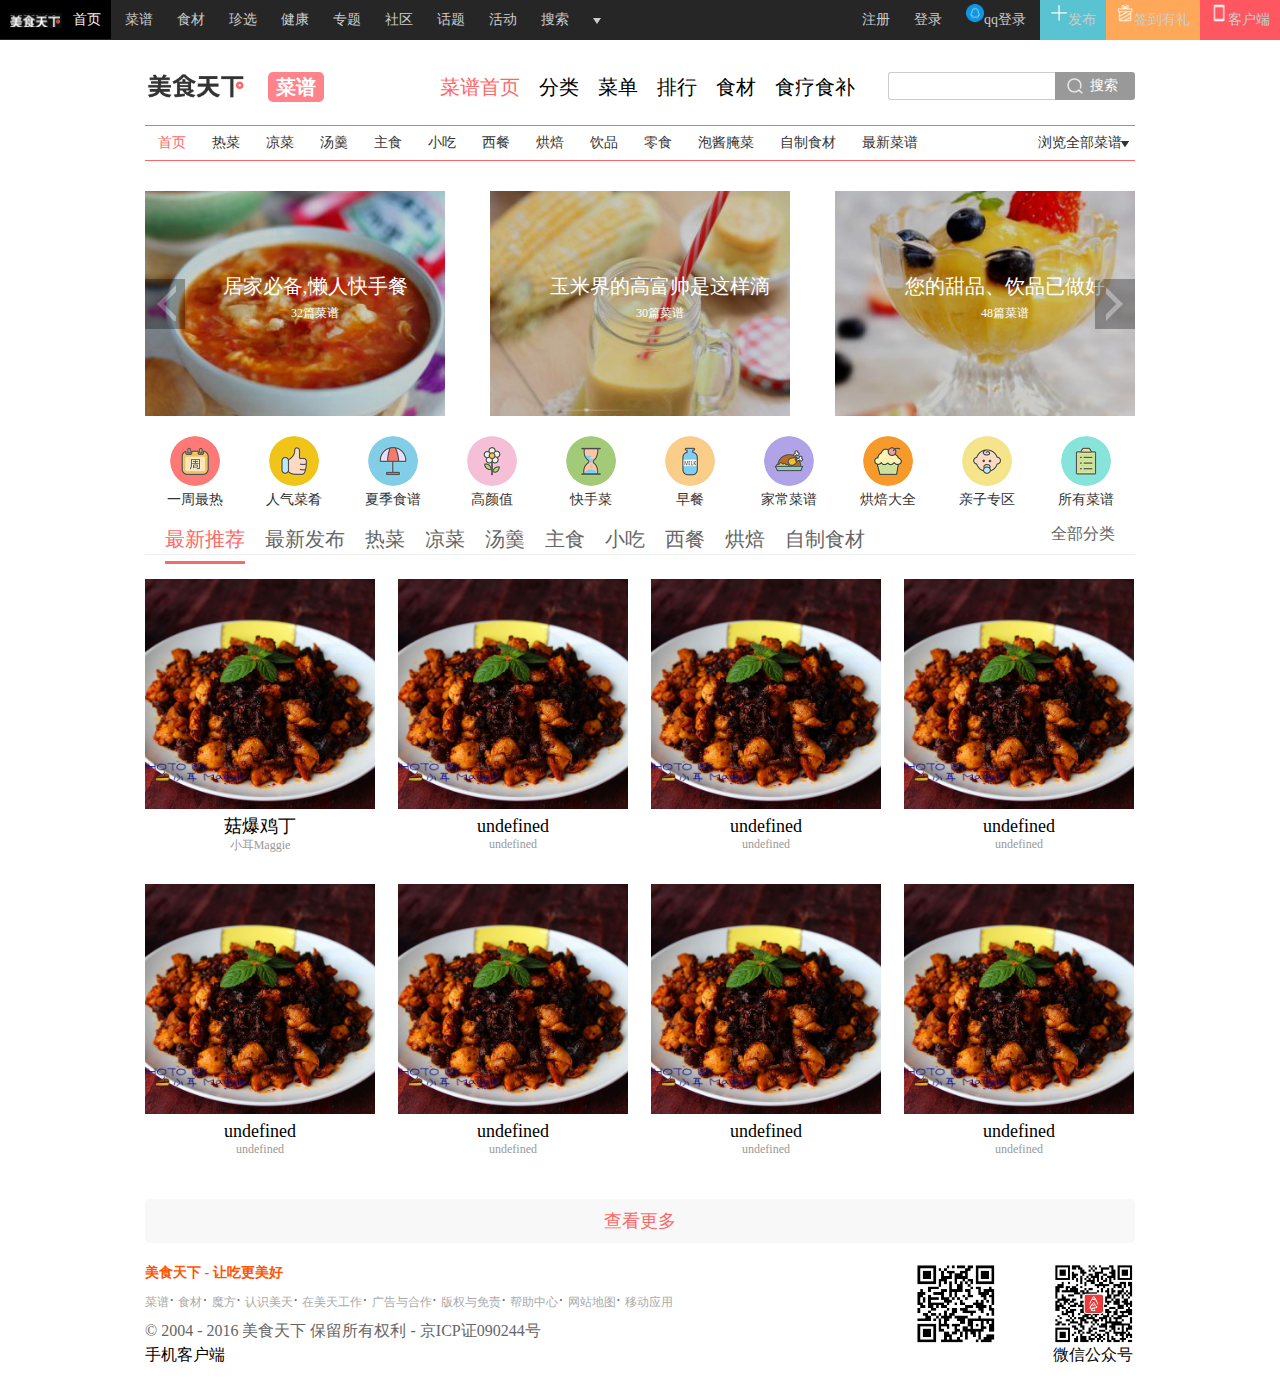
==== HTML/menu.html @ 3632134f "推送项目到git" ====
<!DOCTYPE html>
<html lang="en">
<head>
    <meta charset="UTF-8">
    <title>【菜谱】家常菜图片做法大全_精选孕妇简单营养健康菜谱_中西餐快餐饭店电子菜谱-美食天下</title>
    <link rel="stylesheet" href="../css/common.css">
    <link rel="stylesheet" href="../css/menu.css">
    <script type="text/javascript" src="../js/jquery-3.1.0.min.js"></script>

</head>
<body>
<header>
    <nav class="nav_wrap " >
        <div class="nav_wrap_1">
            <div class="left">
                <ul class="navbar_wrap_11 ">
                    <li><a href="index.html" title="美食天下" target="_blank" id="nav-logo">
                        <img src="../images/top-bar-logo.png">&nbsp;&nbsp;&nbsp;首页</a></li>
                    <li><a title="菜谱" href="menu.html" target="_blank">菜谱</a></li>
                    <li><a title="食材" href="yuanliao.html" target="_blank">食材</a></li>
                    <li><a title="珍选" href="zhenxuan.html" target="_blank">珍选</a></li>
                    <li><a title="健康" href="" target="_blank">健康</a></li>
                    <li><a title="专题" href="" target="_blank">专题</a></li>
                    <li><a title="社区" href="" target="_blank">社区</a></li>
                    <li><a title="话题" href="" target="_blank">话题</a></li>
                    <li><a title="活动" href="" target="_blank">活动</a></li>
                    <li><a title="搜索" href="" target="_blank">搜索</a></li>
                    <li id="nav_menu" class="wrap_dropdown " >
                        <a href=""><i></i></a>
                        <ul id="nav_menu_no" class="dropdown_menu "style="display: none;">
                            <li><a title="烘焙" href="" target="_blank">烘焙派</a></li>
                            </a></li>
                            <li><a title="妈妈派" href="" target="_blank">妈妈派</a></li>
                        </ul></li>
                </ul>
            </div>
            <div class="navbar_right">
                <ul class="navbar_wrap">
                    <li><a href="logon.html" target="_blank">注册</a></li>
                    <li><a href="login.html" target="_blank">登录</a></li>
                    <li id="navbar_right_img" class="wrap_dropdown ">
                        <a href="" class="" target="_blank"><img class="top_right_img" src="../images/top-bar-qq.png">qq登录</a>

                        <ul id="navbar_right_no" class="dropdown_menu Login" style="display: none;">
                            <li><a href="" ><img class="top_right_img" src="../images/top-bar-sina.png"><span>微博登录</span></a></li>
                            <li><a href="" ><img class="top_right_img" src="../images/top-bar-weixin.png"><span>微信登录</span></a></li>
                        </ul>

                    </li>
                    <li id="navbar_fabu" class="wrap_dropdown">
                        <a href=""  class=""target="_blank"><img class="top_right_img" src="../images/top-bar-issue.png">发布</a>
                        <ul id="navbar_fabu_no" class="dropdown_menu " style="display: none;">
                            <li><a href="" >发菜谱</a></li>
                            <li><a href="" >发话题</a></li>
                            <li><a href="" >发日志</a></li>
                        </ul>
                    </li><li id="J_down">
                    <a href="javascript:;" ><img src="../images/top-bar-sign.png">签到有礼</a>
                </li><li id="kehu">
                    <a href="kehuduan.html" ><img src="../images/top-bar-cli.png">客户端</a>
                </li>
                </ul>
            </div>
        </div>
    </nav>

</header>
<div id="w_logo" class="wrap2">
    <div class="wrap2_nav">
        <div class="wrap2_nav_left left">
            <a title="美食天下" href="index.html"><img src="../images/wapico.png"></a>
        </div>
        <div class="logoleft left">
            <h1><a href="menu.html" title="菜谱">菜谱</a></h1>
        </div>
        <div class="nav_logo ">
            <div class="searchBox right">
                <form class="wrap2_nav_form right" >
                    <a href="javascript:;" title="搜索" class="search_btn right" id="search">搜索</a>
                    <input id="q" class="form_text right" type="text" style="height: 20px;">

                </form>
            </div>
            <ul id="w_logo_menu" class="right">
                <li><a class="onn" title="菜谱首页" href="" target="_blank">菜谱首页
                    <i></i><b></b>
                </a></li>
                <li><a title="分类" href="" target="_blank">分类
                    <i></i><b></b>
                </a></li>
                <li><a title="菜单" href="" target="_blank">菜单
                    <i></i><b></b>
                </a></li>
                <li><a title="排行" href="" target="_blank">排行
                    <i></i><b></b>
                </a></li>
                <li><a title="食材" href="" target="_blank">食材
                    <i></i><b></b>
                </a></li>
                <li><a title="食疗食补" href="" target="_blank">食疗食补
                    <i></i><b></b>
                </a></li>
            </ul>

        </div>
    </div>
</div>

<div class="nav_wrap2">
    <ul>
        <li><a class="onn" href="">首页</a></li>
        <li><a href="">热菜</a></li>
        <li><a href="">凉菜</a></li>
        <li><a href="">汤羹</a></li>
        <li><a href="">主食</a></li>
        <li><a href="">小吃</a></li>
        <li><a href="">西餐</a></li>
        <li><a href="">烘焙</a></li>
        <li><a href="">饮品</a></li>
        <li><a href="">零食</a></li>
        <li><a href="">泡酱腌菜</a></li>
        <li><a href="">自制食材</a></li>
        <li><a href="">最新菜谱</a></li>
        <li id="navlist" style="float: right;"><a class="navlist_a" href="javascript:;">浏览全部菜谱<i></i><b></b>
        </a>
            <div id="navlist_sub" >
                <div>
                   <h5>主食/小吃/饮品</h5>
                    <ul>
                        <li><a title="米饭" href=""target="_blank">米饭</a></li>
                        <li><a title="炒饭" href=""target="_blank">炒饭</a></li>
                        <li><a title="包子" href=""target="_blank">包子</a></li>
                        <li><a title="饺子" href=""target="_blank">饺子</a></li>
                        <li><a title="馒头花卷" href=""target="_blank">馒头花卷</a></li>
                        <li><a title="面条" href=""target="_blank">面条</a></li>
                        <li><a title="饼" href=""target="_blank">饼</a></li>
                        <li><a title="粥" href=""target="_blank">粥</a></li>
                        <li><a title="冰品" href=""target="_blank">冰品</a></li>
                    </ul>
                </div>
                <div>
                    <h5>场景/饮食方式</h5>
                    <ul>
                        <li><a title="早餐" href=""target="_blank">早餐</a></li>
                        <li><a title="快手菜" href=""target="_blank">快手菜</a></li>
                        <li><a title="下午茶" href=""target="_blank">下午茶</a></li>
                        <li><a title="中式宴请" href=""target="_blank">中式宴请</a></li>
                        <li><a title="西式宴请" href=""target="_blank">西式宴请</a></li>
                        <li><a title="夏季食谱" href=""target="_blank">夏季食谱</a></li>
                        <li><a title="高颜值" href=""target="_blank">高颜值</a></li>
                        <li><a title="宿舍时代" href=""target="_blank">宿舍时代</a></li>
                        <li><a title="二人世界" href=""target="_blank">二人世界</a></li>
                        <li><a title="儿童" href=""target="_blank">儿童</a></li>
                        <li><a title="孕妇" href=""target="_blank">孕妇</a></li>
                        <li><a title="产妇" href=""target="_blank">产妇</a></li>
                    </ul>
                </div>
                <div>
                    <h5>中西菜系</h5>
                    <ul>
                        <li><a title="川菜" href=""target="_blank">川菜</a></li>
                        <li><a title="鲁菜" href=""target="_blank">鲁菜</a></li>
                        <li><a title="闽菜" href=""target="_blank">闽菜</a></li>
                        <li><a title="粤菜" href=""target="_blank">粤菜</a></li>
                        <li><a title="湘菜" href=""target="_blank">湘菜</a></li>
                        <li><a title="日料" href=""target="_blank">日料</a></li>
                        <li><a title="韩餐" href=""target="_blank">韩餐</a></li>
                        <li><a title="泰国菜" href=""target="_blank">泰国菜</a></li>
                        <li><a title="法国菜" href=""target="_blank">法国菜</a></li>
                    </ul>
                </div>
                <div>
                    <h5>烘焙</h5>
                    <ul>
                        <li><a title="面包" href=""target="_blank">面包</a></li>
                        <li><a title="蛋糕" href=""target="_blank">蛋糕</a></li>
                        <li><a title="派塔" href=""target="_blank">派塔</a></li>
                        <li><a title="吐司" href=""target="_blank">吐司</a></li>
                        <li><a title="披萨" href=""target="_blank">披萨</a></li>
                        <li><a title="慕斯" href=""target="_blank">慕斯</a></li>
                        <li><a title="饼干" href=""target="_blank">饼干</a></li>
                        <li><a title="曲奇" href=""target="_blank">曲奇</a></li>
                        <li><a title="布丁" href=""target="_blank">布丁</a></li>
                    </ul>
                </div>
                <div>
                    <h5>常见菜式</h5>
                    <ul>
                        <li><a title="热菜" href=""target="_blank">热菜</a></li>
                        <li><a title="凉菜" href=""target="_blank">凉菜</a></li>
                        <li><a title="主食" href=""target="_blank">主食</a></li>
                        <li><a title="小吃" href=""target="_blank">小吃</a></li>
                        <li><a title="汤羹" href=""target="_blank">汤羹</a></li>
                        <li><a title="烘焙" href=""target="_blank">烘焙</a></li>
                        <li><a title="饮品" href=""target="_blank">饮品</a></li>
                        <li><a title="家常菜" href=""target="_blank">家常菜</a></li>
                        <li><a title="开胃菜" href=""target="_blank">开胃菜</a></li>
                    </ul>
                </div>
                <div>
                    <h5>食疗食补</h5>
                    <ul>
                        <li><a title="补钙" href=""target="_blank">补钙</a></li>
                        <li><a title="贫血" href=""target="_blank">贫血</a></li>
                        <li><a title="免疫力" href=""target="_blank">免疫力</a></li>
                        <li><a title="养胃" href=""target="_blank">养胃</a></li>
                        <li><a title="对抗雾霾" href=""target="_blank">对抗雾霾</a></li>
                        <li><a title="润肺止咳" href=""target="_blank">润肺止咳</a></li>
                        <li><a title="滋阴" href=""target="_blank">滋阴</a></li>
                        <li><a title="壮阳" href=""target="_blank">壮阳</a></li>
                        <li><a title="失眠" href=""target="_blank">失眠</a></li>
                        <li><a title="养颜" href=""target="_blank">养颜</a></li>
                        <li><a title="排毒" href=""target="_blank">排毒</a></li>
                        <li><a title="便秘" href=""target="_blank">便秘</a></li>
                        <li><a title="瘦身" href=""target="_blank">瘦身</a></li>
                        <li><a title="丰胸" href=""target="_blank">丰胸</a></li>
                        <li><a title="痛经" href=""target="_blank">痛经</a></li>
                        <li><a title="月经不调" href=""target="_blank">月经不调</a></li>
                    </ul>
                </div>
            </div>
        </li>
    </ul>
</div>
<div class="wrap">
    <div class="w clear">
        <div class="home_slide mt10">
            <div id="home_slide" style="height: 225px;">
                <ul class="cplb" style="margin-top: 0px;">

                </ul>
            </div>
            <span class="control">
                <a class="prevBtn" href="javascript:;"><i>&nbsp;</i></a>
                <a class="nextBtn" href="javascript:;"><i>&nbsp;</i></a>
            </span>
        </div>
        <div class="recipe_n10 mt20 jtl">
            <a href="" target="_blank" title="一周最热">
                <img class="imgLoad" src="../images/caipu/r01.jpg" alt=""><br>一周最热
            </a>
            <a href="" target="_blank" title="人气菜肴">
                <img class="imgLoad" src="../images/caipu/r02.jpg" alt=""><br>人气菜肴
            </a>
            <a href="" target="_blank" title="夏季食谱">
                <img class="imgLoad" src="../images/caipu/r03.jpg" alt=""><br>夏季食谱
            </a>
            <a href="" target="_blank" title="高颜值">
                <img class="imgLoad" src="../images/caipu/r04.jpg" alt=""><br>高颜值
            </a>
            <a href="" target="_blank" title="快手菜">
                <img class="imgLoad" src="../images/caipu/r05.jpg" alt=""><br>快手菜
            </a>
            <a href="" target="_blank" title="早餐">
                <img class="imgLoad" src="../images/caipu/r06.jpg" alt=""><br>早餐
            </a>
            <a href="" target="_blank" title="家常菜谱">
                <img class="imgLoad" src="../images/caipu/r07.jpg" alt=""><br>家常菜谱
            </a>
            <a href="" target="_blank" title="烘焙大全">
                <img class="imgLoad" src="../images/caipu/r08.jpg" alt=""><br>烘焙大全
            </a>
            <a href="" target="_blank" title="亲子专区">
                <img class="imgLoad" src="../images/caipu/r09.jpg" alt=""><br>亲子专区
            </a>
            <a href="" target="_blank" title="所有菜谱">
                <img class="imgLoad" src="../images/caipu/r10.jpg" alt=""><br>所有菜谱
            </a>
        </div>
        <div id="recipeindex_info">
            <div id="recipeindex_info_wrap" style="position: static;top: 40px;z-index: 1111;left: 40px;">
                <div class="ui_title">
                    <div class="ui_title_wrap clear">
                        <h3 class="on" id="tuijian">
                            <a href="javascript:;" page="2" data="0" order="hot">最新推荐</a>
                        </h3>
                        <h3 class id="zuixinfabu">
                            <a href="javascript:;" page="2" data="0" order="new">最新发布</a>
                        </h3>
                        <h3 class id="recai">
                            <a href="javascript:;" page="2" data="102" order="tag">热菜</a>
                        </h3>
                        <h3 class id="liangcai">
                            <a href="javascript:;" page="2" data="202" order="tag">凉菜</a>
                        </h3>
                        <h3 class id="tanggeng">
                            <a href="javascript:;" page="2" data="57" order="tag">汤羹</a>
                        </h3>
                        <h3 class id="zhushi">
                            <a href="javascript:;" page="2" data="59" order="tag">主食</a>
                        </h3>
                        <h3 class id="xiaochi">
                            <a href="javascript:;" page="2" data="62" order="tag">小吃</a>
                        </h3>
                        <h3 class id="xican">
                            <a href="javascript:;" page="2" data="160" order="tag">西餐</a>
                        </h3>
                        <h3 class id="hongbei">
                            <a href="javascript:;" page="2" data="60" order="tag">烘焙</a>
                        </h3>
                        <h3 class id="zizhi">
                            <a href="javascript:;" page="2" data="69" order="tag">自制食材</a>
                        </h3>

                        <a title="全部分类" class="right" href="javascript:;" page="2" data="0" order="hot">全部分类</a>


                    </div>
                </div>
            </div>
        </div>
        <div class="big4_list clear mt10" id="recipeindex_living">
            <ul class="tuijian" style="display: block;"></ul>
            <ul class="zxfb" style="display: none;"></ul>
            <ul class="recai" style="display: none;"></ul>
            <ul class="liangcai" style="display: none;"></ul>
            <ul class="tanggeng" style="display: none;"></ul>
            <ul class="zhushi" style="display: none;"></ul>
            <ul class="xiaochi" style="display: none;"></ul>
            <ul class="xican" style="display: none;"></ul>
            <ul class="hongbei" style="display: none;"></ul>
            <ul class="zizhi" style="display: none;"></ul>
        </div>
        <div class="ui_loading mt10" id="recipeindex_living_loading">
            <a href="javascript:;" class>查看更多</a>
        </div>
        <div id="J_footer_box" class="footer-area clear" style="padding: 10px 0;">
            <div class="w">
                <div class="ft1">
                    <p class="c3b">
                        <a href="index.html" target="_blank" title="美食天下 - 让吃更美好">美食天下 - 让吃更美好</a>
                    </p>
                    <p class="c3c">
                        <a href="menu.html" title="菜谱" target="_blank">菜谱</a>·
                        <a href="yuanliao.html" title="食材" target="_blank">食材</a>·
                        <a href="" title="魔方" target="_blank">魔方</a>·
                        <a href="" title="认识美天" target="_blank">认识美天</a>·
                        <a href="" title="在美天工作" target="_blank">在美天工作</a>·
                        <a href="" title="广告与合作" target="_blank">广告与合作</a>·
                        <a href="" title="版权与免责" target="_blank">版权与免责</a>·
                        <a href="" title="帮助中心" target="_blank">帮助中心</a>·
                        <a href="" title="网站地图" target="_blank">网站地图</a>·
                        <a href="" title="移动应用" target="_blank">移动应用</a>
                    </p>
                    <p class="c3c">&copy; 2004 - 2016 美食天下 保留所有权利 - 京ICP证090244号</p>
                </div>
                <div class="ft3" style="float: right;">
                    <img width="82px;" src="../images/weixin_727.png" alt=""><br>
                    微信公众号
                </div>
                <div class="ft2" style="height: 105px;">
                    <img width="82px;" src="../images/msc_app.png" alt=""><br>
                    手机客户端
                </div>
            </div>
        </div>
    </div>
</div>

<div style="position: fixed;left: 411px;top:20px;z-index: 300004;visibility: visible;display: none;" class="msc_dialog">
    <div class="ui_dialog_outer">
        <table class="ui_dialog_border">
            <tbody>
            <tr>
                <td>
                    <div class="ui_dialog_inner" >
                        <div class="ui_dialog_header">
                            <div class="ui_dialog_title_outer">
                                <div id="ui_dialog_login" class="ui_dialog_title">
                                    登录美食天下
                                </div>
                                <a class="ui_dialog_close" href="javascript:;" title="取消"></a>
                            </div>
                        </div>
                        <div class="ui_dialog_main" style="width:380px;height: auto;">
                            <div id="ui_dialog_content_mini_login" class="ui_dialog_content">
                                <div class="mini_login">
                                    <form autocomplete="off" action="?" id="J_mini_login">
                                        <ul>
                                            <li class="mini_li mini_error" id="m_error"></li>
                                            <li class="mini_li mini_name">
                                                <label for="m_name" class="mini_label">手机号/昵称:</label>
                                                <input type="text" class="mini_text" id="m_name">
                                            </li>
                                            <li class="mini_li mini_pass">
                                                <label for="m_pass" class="mini_label">密码:</label>
                                                <input type="password" class="mini_text" id="m_pass">
                                            </li>
                                            <li class="mini_li mini_auto">
                                                <div class="left">
                                                    <input type="checkbox" id="m_auto" checked>
                                                    <label for="m_auto">下次自动登录</label>

                                                </div>
                                                <div class="right">
                                                    <a href="" target="_blank">忘记密码?</a>

                                                </div>
                                            </li>
                                            <li class="mini_li mini_bnt">
                                                <input type="submit" class="mini_input" id="m_btn" value="登录">
                                            </li>
                                            <li class="mini_li mini_reg">
                                                <a href="" >免费注册</a>
                                            </li>
                                            <li class="mini_li mini_other">
                                                <p style="text-align: center">也可以使用合作账号登录</p>
                                                <div class="clear mt10" style="text-align: center">
                                                    <a style="display: block;width: 33.3%;float: left" title="用QQ账号登录" href="">
                                                        <i style="margin: 5px auto;display: block;width: 45px;height: 45px;background: url(../images/kehuduan/lin4.png) no-repeat scroll 0 0;"></i>
                                                        QQ
                                                    </a>
                                                    <a style="display: block;width: 33.3%;float: left" title="用微信账号登录" href="">
                                                        <i style="margin: 5px auto;display: block;width: 45px;height: 45px;background: url(../images/kehuduan/lin4.png) no-repeat scroll 0 -135px;"></i>
                                                        微信
                                                    </a>
                                                    <a class="a2" style="display: block;width: 33.3%;float: left" title="用新浪微博账号登录" href="">
                                                        <i style="margin: 5px auto;display: block;width: 45px;height: 45px;background: url(../images/kehuduan/lin4.png) no-repeat scroll 0 -45px;"></i>
                                                        微博
                                                    </a>

                                                </div>
                                            </li>
                                        </ul>
                                    </form>
                                </div>
                            </div>
                        </div>
                        <div class="ui_dialog_footer">
                            <div class="ui_dialog_buttons" style="display: none;"></div>
                        </div>
                    </div>
                </td>
            </tr>
            </tbody>
        </table>
    </div>
</div>
<div class="ui_dialog_mask" style="z-index: 300000;position: fixed;left: 0px;top: 0px;width: 100%;height: 100%;overflow: hidden; display: none" ></div>

</body>
<script type="text/javascript" src="../js/common.js"></script>
<script type="text/javascript" src="../js/menu.js"></script>
</html>
---- css/common.css ----
/*头部*/
*{margin: 0;padding: 0;}
.nav_wrap{height: 40px;width: 100%;white-space: nowrap;z-index: 10000;background: rgb(38,38,38);margin: auto;min-width: 1050px;position: fixed;top: 0;}
ul {margin: 0;padding: 0;}
.nav_wrap li a{color: #ccc;text-decoration: none;height: 40px;line-height: 40px;font-size: 14px;}
.nav_wrap li a:hover{color: #f1f1f1;background: black;}
.nav_wrap li{display: inline-block;list-style: none;position: relative;}
.navbar_wrap_11 li a{padding: 12px 10px; }
.dropdown_menu{position: absolute;top: 40px;right: 0px;}
.Login{position: absolute;right: -4px;}
.wrap_dropdown li{display: block;background-color: rgb(38,38,38);}



.navbar_wrap li a{padding: 12px 10px;}
.navbar_wrap li a:hover{color: #f1f1f1;background: black;}
img{border: 0;vertical-align: middle;}
#nav_menu{position: relative;width: 30px;cursor: pointer;}
#nav_menu i{overflow: hidden;width: 0;height: 0;border: 4px dashed transparent;border-top: 6px solid #ccc;margin: 18px auto 10px;position: absolute;top: 0px;left: 10px;}
#nav_menu:hover{background: black;}

.navbar_right{float: right;}
.navbar_right img{width: 18px;height: 18px;margin: -14px auto 2px;}
/*.navbar_right .bar_text a{padding: 0;width: 60px;height: 40px;}*/
/*.navbar_right .bar_text a span{margin-bottom: -10px;}*/


#navbar_fabu{background: #59c3d1;color: white;}
#navbar_fabu a:hover{background: #59c3d1;}
#navbar_fabu .dropdown_menu li{background: #59c3d1;width: 65px;}
#J_down{background: #ffa859;}
#J_down a:hover{background: #ffa859;}
#kehu{background: #fe5761;}
#kehu a:hover{background: #fe5761;}




#w_logo{ width: 990px;height: 55px;margin: 60px auto 0 auto;}
#w_logo_menu a{font-size: 20px;color: black;}
#w_logo_menu li:nth-child(1) a{color: #ff6767;}
#w_logo_menu a:hover{color: #ff6767;}
.wrap2{margin: auto;}
.wrap2_nav_left{width: 108px;}
#w_logo_menu{position: relative;}
/*#w_logo_menu a.on i{position: absolute;bottom: 0;left: 50%;z-index: 1;display: block;overflow: hidden;margin-left: -9px;width: 0;height: 0;border: 9px dashed transparent;border-bottom: 9px solid #ff6767;}*/
.wrap2 li{display: inline-block;line-height: 54px;margin-left: 15px;}
.logoleft h1{margin: 12px 0 0 15px;height: 30px;line-height: 30px;font-size: 18px;}
.logoleft a{background:#ff838b;border-radius: 5px;color: #fff;display: block;font-size: 20px;padding: 0 8px;}
.searchBox{height: 30px;width: 250px;margin-top: 12px;margin-left: 30px;}
.form_text{width: 160px;border: 1px solid #ccc;border-right: none;border-radius: 3px 0 0 3px;height: 28px;line-height: 28px;padding: 3px;}
.search_btn{border-radius: 0 3px 3px 0;width: 80px;font-size: 14px;height: 28px;color: #fff;text-indent: 35px;line-height: 28px;background:#999 url(../images/search.png)no-repeat scroll 12px center/16px auto;display: block;}
.search_btn:hover{color: #fff;background: #ff6767 url(../images/search.png)no-repeat scroll 12px center/16px auto;}

.nav_wrap2{height: 34px;width: 990px;border-bottom: 1px solid #ff6767;border-top: 1px solid #ff6767;margin:10px auto;}
.nav_wrap2 li{float: left;padding: 0 10px;margin: 0;}

.nav_wrap2 a.on{color: #ff6767;}
.nav_wrap2 a{display: block;padding: 0 3px;height: 34px;font-size: 14px;line-height: 34px;}
#navlist{position: relative;}
#navlist .navlist_a i{position: absolute;top: 15px;right: 6px;z-index: 1;display: block;overflow: hidden;width: 0;height: 0;border: 4px dashed transparent;border-top: 6px solid #333;font-style: normal;}
#navlist .navlist_a b{position: absolute;top:15px;right: 6px;z-index: 1;display: block;overflow: hidden;width: 0;height: 0;border: 4px dashed transparent;border-top: 6px solid #333;font-weight: 400;}
#navlist_sub{background: #fff;width: 990px;position: absolute;right: 0;top: 35px;z-index: 50;box-shadow: 0 2px 3px #ddd;overflow: hidden;display: none;}
#navlist_sub div{float: left;width: 15%;margin: 0 0.8%;padding: 0 0 10px;}
#navlist_sub h5{padding: 15px 3px 0;width: 100%;font-weight: 700;clear: both;}
#navlist_sub li{line-height: 160%;width: 47%;padding: 0;}


.left{float: left;}
.right{float: right;}
ul ol{margin: 0;padding: 0;}
ul li{list-style: none;}
a{color: #333;text-decoration: none;}
a:visited{text-decoration: none;}
a:hover{color: #ff6767;text-decoration: none;}


.mt20{margin-top: 20px;}
.right{float: right;}
.clear{zoom:1;}
.mt10{margin-top: 10px;}
.w{width: 990px;margin-left: auto;margin-right: auto;position: relative;top: 0;left: 0;}
.on{color: #ff6767;border-bottom: 3px solid #ff6767;}
.onn{color: #ff6767;}
.imgLoad{background: url("../images/load.png") no-repeat center center #f8f8f8;}



/*底部*/
.footer-area{position: relative;}
.footer-area a{color: #aaa;font-size: 12px;margin-bottom: 6px;text-decoration: none;}
.w{width: 990px;margin: 0 auto;}
.ft1{clear: none;float: left;color: #666;width: 770px;}
.ft1 .c3b a{color: #f50;font-size: 14px;font-weight: 700;margin-bottom: 6px;}
.ft1 .c3c{margin-top: 10px;}
.w_link{padding: 25px 0 0 0;}
.w_link_url li{float: left;padding: 0 12px 0 0;list-style: none;}
.w a:hover{color: #ff6767;}
.ft2 .ft3{clear: none;float: right;text-align: center;margin-top: 15px;height: 105px;}
.w{width: 990px;margin: 0 auto;}
.w p{width: 785px;float: left;}
.w .right{margin-top: 0;}
.J-footer-box{font-size: 14px;color: #999;position: relative;}
.J-footer-box a{color: #999;}



/*登录签到*/
table{border-collapse: collapse;border-spacing: 0;}
tbody{display: table-row-group;vertical-align: middle;border-color: inherit;}
tr{display: table-row;vertical-align: inherit;border-color: inherit;}
td th{display: table-cell;vertical-align: inherit;}
.ui_dialog_border{border: 0 none;margin: 0;border-collapse: collapse;}
.ui_dialog_inner{background: #fff;border: 1px solid #bab0b8;}
.ui_dialog_title_outer{position: relative;}
.ui_dialog_title{font-size: 18px;overflow: hidden;cursor: default;height: 45px;line-height: 45px;padding: 0 28px 0 20px;background-color: #ff6767;color: #fff;}
.ui_dialog_close{display: block;outline: 0;position: absolute;overflow: hidden;right: 10px;top: 12px;height: 20px;width: 20px;text-indent: -9999em;cursor: pointer;}
.ui_dialog_close{background-image: url(../images/kehuduan/close.png);background-repeat: no-repeat;}
.ui_dialog_content{height: 450px;}
.mini_login{width: 380px;padding: 26px 0;text-align: left;line-height: 18px;font-size: 12px;}
.mini_li{padding: 0 20px 10px;vertical-align: top;}
.mini_error{height: 24px;display: none;}
label{cursor: default;}
.mini_label{font-size: 14px;color: #111;display: block;padding-bottom: 10px;}
.mini_text{border: 1px solid #ccc;height: 30px;line-height: 30px;padding: 6px;background-color: #fff;color: #333;width: 326px;}
#m_name{border: 1px solid #ccc;height: 30px;line-height: 30px;padding: 6px;background-color: #fff;color: #333;width: 326px;}
#m_pass{border: 1px solid #ccc;height: 30px;line-height: 30px;padding: 6px;background-color: #fff;color: #333;width: 326px;}
.mini_auto{padding-bottom: 30px;height: 18px;line-height: 18px;}
#m_auto{margin-top: 3px;}
input{outline: 0;resize: none;}
.mini_auto label{cursor: pointer;padding-left: 6px;color: #666;vertical-align: top;}
.mini_auto a, .mini_reg a{color: #369;}
.mini_input{background-color: #f50;height: 32px;text-align: center;font-size: 14px;color: #fff;border: 0;border-radius: 2px;width: 340px;cursor: pointer;font-size: 14px;}
.mini_reg{text-align: right;padding-bottom: 20px;}
.mini_other{border-top: 1px solid #f2f2f2;padding-top: 20px;color: #111;font-size: 14px;padding-bottom: 0;}

.ui_dialog_mask{background-color: #000;opacity: 0.3;}
---- css/menu.css ----
*{margin: 0;padding: 0;}
div{display: block;}


.wrap .w{background-color: #fff;padding: 10px 0;}


.home_slide{position: relative;height: 225px;width: 990px;overflow: hidden;}

#home_slide{height: 225px;width: 1035px;overflow: hidden;position: relative;}
.cplb{width: 4140px;overflow: hidden;}
#home_slide ul{display: block;position: relative;margin: 0;padding: 0;}
#home_slide li{display: inline;height: 225px;overflow: hidden;position: relative;width: 345px;float: left;padding: 0;display: inline-block;}
#home_slide li a{width: 300px;height: 225px;display: block;float: left;margin: 0;text-align: center;position: relative;overflow: hidden;}
#home_slide li a img{height: 300px;width: 300px;margin-top: -37px;transition: all 0.5s ease-in-out;}
#home_slide li:hover img{transform-origin: center center;transform:scale(1.1);}
.imgLoad{background: url("../images/load.png");}
.home_slide .prevBtn{z-index: 3;width: 40px;height: 50px;position: absolute;background-color: #000;opacity: 0.3;overflow: hidden;text-indent: -9999em;top: 87.5px;left: 0;cursor: pointer;}
.home_slide .nextBtn{z-index: 3;width: 40px;height: 50px;position: absolute;background-color: #000;opacity: 0.3;overflow: hidden;text-indent: -9999em;top: 87.5px;right: 0px;cursor: pointer;}
.home_slide .prevBtn i{display: block;background: url("../images/arrow.png")no-repeat;width: 20px;height: 40px;margin: 2px 0 0 11px;background-position: 0 -7px;}
.home_slide .nextBtn i{display: block;background: url("../images/arrow.png")no-repeat;width: 20px;height: 40px;margin: 2px 0 0 11px;background-position: -50px -7px;}
i{font-style: normal;}
#home_slide li a .os{width: 300px;height: 250px;background: #000;position: absolute;top: 0;left: 0;z-index: 1;opacity: 0.2;}
#home_slide li a p.line2{font-size: 20px;}
#home_slide li a p{color: #fff;position: absolute;left: 0;top: 50%;font-size: 26px;line-height: 120%;display: block;width: 280px;padding: 0 30px;height: 75px;margin-top: -30px;text-align: center;z-index: 3;}
#home_slide li a p span{font-size: 12px;}
.recipe_n10{padding: 0;}

.recipe_n10 a{float: left;width: 99px;text-align: center;text-decoration: none;font-size: 14px;}
.recipe_n10 a img{width: 50px;height: 50px;margin: 0 auto 5px;background: #f2f2f2;border-radius: 50%;}
#recipeindex_info{margin: 30px 0 0 0;}
#recipeindex_info_wrap{background: #fff;padding: 10px 0 5px;width: 990px;overflow: hidden;}
.ui_title{height: 35px;border-bottom: 1px solid #eeeeee;position: relative;}
.ui_title_wrap{line-height: 30px;}
.ui_title_wrap h3{float: left;font-weight: 400;display: inline-block;font-size: 20px;margin:5px 0 0 20px;padding-bottom: 7px;outline: 0;max-width: 100%;overflow: hidden;text-decoration: none;text-overflow: ellipsis;white-space: nowrap;}
.ui_title_wrap h3 a{color: #666;}
.ui_title_wrap h3.on{color: #ff6767;border-bottom: 3px solid #ff6767;}
.ui_title_wrap h3.on a{color: #ff6767;}
.ui_title_wrap h3.on a:visited a{text-decoration: none;}
.ui_title_wrap .right{float: right;margin-right:  20px;font-size: 16px;color: #666;}


.big4_list{width: 100%;}
.big4_list ul{width: 1040px;}
#recipeindex_living ul.on{display: block;}
.big4_list li{float: left;margin: 0 23px 0 0;text-align: center;width: 230px;height: 305px;overflow: hidden;}
.big4_list li a{display: block;;overflow: hidden;text-decoration: none;}
.big4_list li a i{display: block;overflow: hidden;width: 230px;height: 230px;}
.big4_list li a img{width: 230px;height: 230px;transition: transform 0.5s ease-in-out;}
.big4_list li a:hover img{transform-origin: center center;transform: scale(1.1);}
.big4_list li a p{width: 230px;font-size: 18px;line-height: 100%;padding: 8px 0 2px;color: black;}
.big4_list li a.u{margin: auto;color: #999;font-size: 12px;overflow: hidden;text-overflow: ellipsis;white-space: nowrap;}

.ui_loading {height: 44px;line-height: 44px;overflow: hidden;}
.ui_loading a{display: block;border-radius: 5px;text-align: center;font-size: 18px;color: #ff6767;background-color: #f8f8f8;outline: 0;cursor: pointer;transition: color 0.3s ease-in-out 0.3s,background-color 0.3s ease-in-out 0.3s;}
.ui_loading a:hover {color: #fff;background-color: #ff9797;}
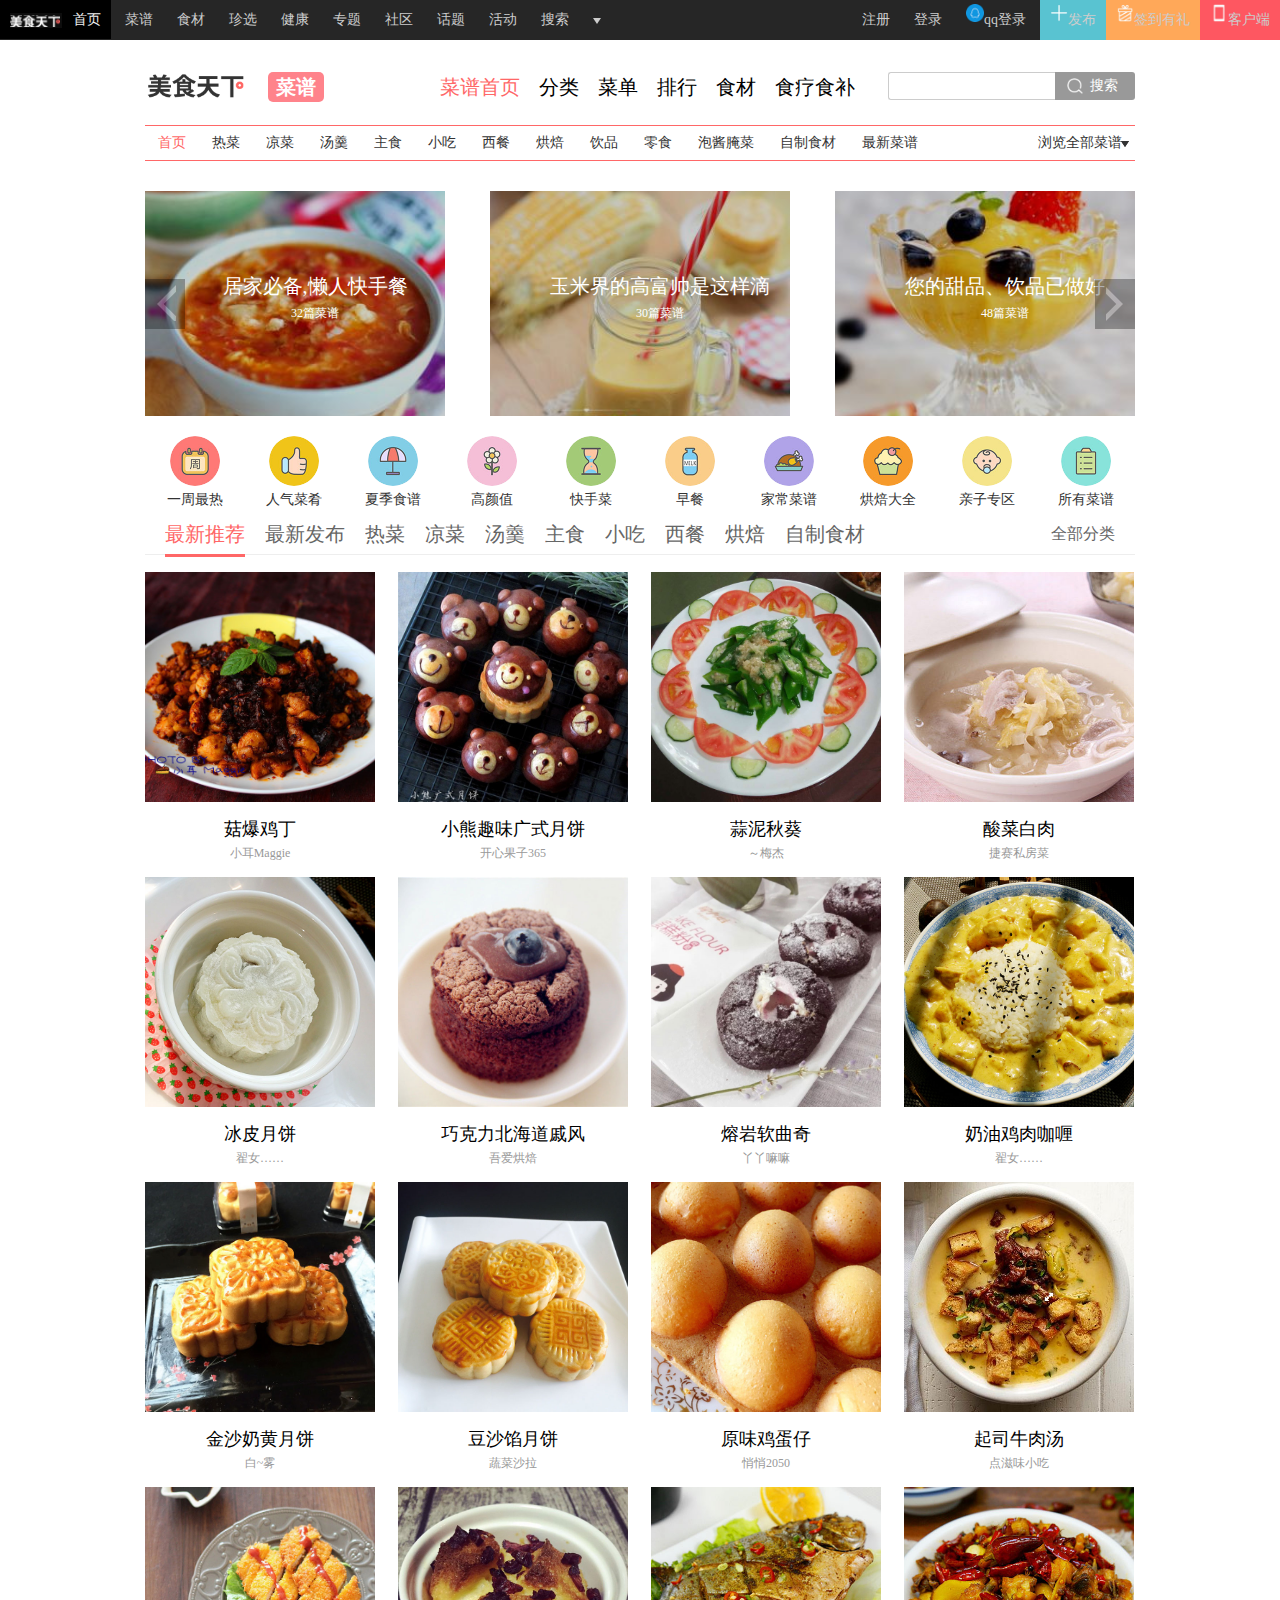
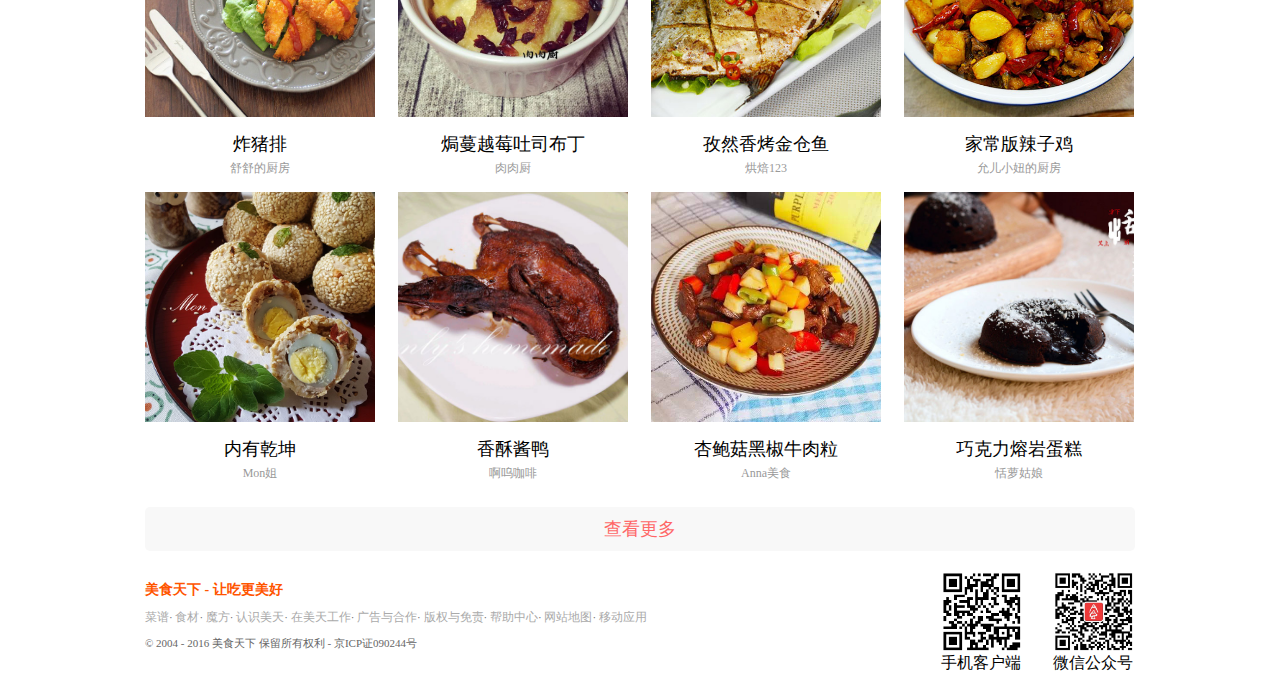
==== commit 2d1c2621: "修复bug" ====
--- a/HTML/menu.html
+++ b/HTML/menu.html
@@ -345,11 +345,11 @@
                     <p class="c3c">&copy; 2004 - 2016 美食天下 保留所有权利 - 京ICP证090244号</p>
                 </div>
                 <div class="ft3" style="float: right;">
-                    <img width="82px;" src="../images/weixin_727.png" alt=""><br>
+                    <img width="82px" src="../images/weixin_727.png" alt=""><br>
                     微信公众号
                 </div>
-                <div class="ft2" style="height: 105px;">
-                    <img width="82px;" src="../images/msc_app.png" alt=""><br>
+                <div class="ft2" style="float: right;margin-right: 30px;">
+                    <img width="82px" src="../images/msc_app.png" alt=""><br>
                     手机客户端
                 </div>
             </div>
--- a/css/common.css
+++ b/css/common.css
@@ -93,13 +93,13 @@
 .w{width: 990px;margin: 0 auto;}
 .ft1{clear: none;float: left;color: #666;width: 770px;}
 .ft1 .c3b a{color: #f50;font-size: 14px;font-weight: 700;margin-bottom: 6px;}
-.ft1 .c3c{margin-top: 10px;}
+.ft1 .c3c{margin-top: 10px;font-size: 11px;}
 .w_link{padding: 25px 0 0 0;}
 .w_link_url li{float: left;padding: 0 12px 0 0;list-style: none;}
 .w a:hover{color: #ff6767;}
-.ft2 .ft3{clear: none;float: right;text-align: center;margin-top: 15px;height: 105px;}
+.ft2 .ft3{clear: none;float: right;text-align: center;margin-top: 15px;height: 105px;font-size: 11px;}
 .w{width: 990px;margin: 0 auto;}
-.w p{width: 785px;float: left;}
+.w p{width: 785px;float: left;font-size: 11px;margin-top: 10px;}
 .w .right{margin-top: 0;}
 .J-footer-box{font-size: 14px;color: #999;position: relative;}
 .J-footer-box a{color: #999;}
--- a/css/menu.css
+++ b/css/menu.css
@@ -31,11 +31,11 @@
 .recipe_n10 a img{width: 50px;height: 50px;margin: 0 auto 5px;background: #f2f2f2;border-radius: 50%;}
 #recipeindex_info{margin: 30px 0 0 0;}
 #recipeindex_info_wrap{background: #fff;padding: 10px 0 5px;width: 990px;overflow: hidden;}
-.ui_title{height: 35px;border-bottom: 1px solid #eeeeee;position: relative;}
+.ui_title{height: 35px;position: relative;border-bottom: 1px solid #eeeeee;}
 .ui_title_wrap{line-height: 30px;}
-.ui_title_wrap h3{float: left;font-weight: 400;display: inline-block;font-size: 20px;margin:5px 0 0 20px;padding-bottom: 7px;outline: 0;max-width: 100%;overflow: hidden;text-decoration: none;text-overflow: ellipsis;white-space: nowrap;}
+.ui_title_wrap h3{float: left;font-weight: 400;display: inline-block;font-size: 20px;margin:0 0 0 20px;padding-bottom: 7px;outline: 0;max-width: 100%;overflow: hidden;text-decoration: none;text-overflow: ellipsis;white-space: nowrap;}
 .ui_title_wrap h3 a{color: #666;}
-.ui_title_wrap h3.on{color: #ff6767;border-bottom: 3px solid #ff6767;}
+.ui_title_wrap h3.on{color: #ff6767;border-bottom: 3px solid #ff6767;padding-bottom: 5px;}
 .ui_title_wrap h3.on a{color: #ff6767;}
 .ui_title_wrap h3.on a:visited a{text-decoration: none;}
 .ui_title_wrap .right{float: right;margin-right:  20px;font-size: 16px;color: #666;}
@@ -49,8 +49,10 @@
 .big4_list li a i{display: block;overflow: hidden;width: 230px;height: 230px;}
 .big4_list li a img{width: 230px;height: 230px;transition: transform 0.5s ease-in-out;}
 .big4_list li a:hover img{transform-origin: center center;transform: scale(1.1);}
+.big4_list li a:hover p{color: #ff6767;}
 .big4_list li a p{width: 230px;font-size: 18px;line-height: 100%;padding: 8px 0 2px;color: black;}
-.big4_list li a.u{margin: auto;color: #999;font-size: 12px;overflow: hidden;text-overflow: ellipsis;white-space: nowrap;}
+.big4_list li a.u{margin: auto;color: #999;font-size: 12px;overflow: hidden;text-overflow: ellipsis;white-space: nowrap;margin-top: 5px;}
+.big4_list li a.u:hover{color: #ff6767;}
 
 .ui_loading {height: 44px;line-height: 44px;overflow: hidden;}
 .ui_loading a{display: block;border-radius: 5px;text-align: center;font-size: 18px;color: #ff6767;background-color: #f8f8f8;outline: 0;cursor: pointer;transition: color 0.3s ease-in-out 0.3s,background-color 0.3s ease-in-out 0.3s;}
